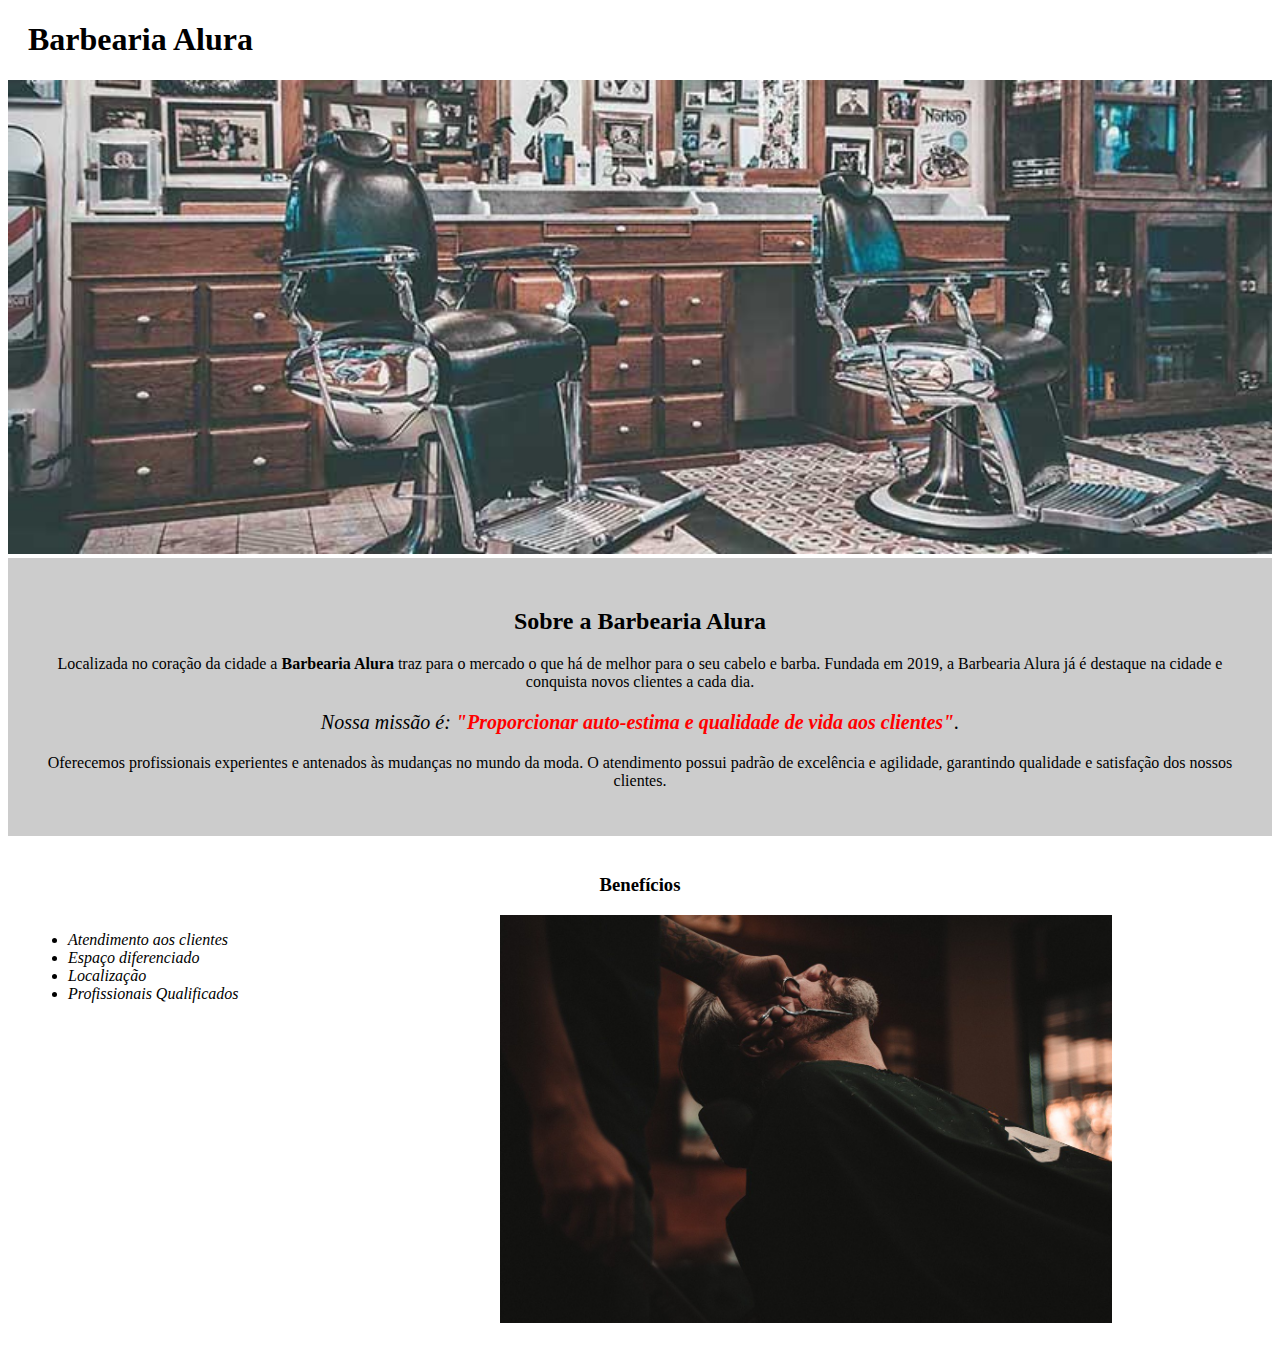
==== index.html @ 92522970 "HTML5 and CSS3 - Part 1" ====
<!-- This is a comment -->
<!-- indica qual a versao de html esta sendo utilizada. No caso, a mais recente! -->
<!DOCTYPE html>



<!--Tag html de conteudo. Para indicar o codigo html => marca o conteúdo a ser renderizado no navegador. E indicacao do idioma utilizado na pagina: Portugues do Brasil-->
<html lang="pt-br">


    <head>

         <!--configurar a codificacao de caracteres utilizado.... para mostrar corretamente os acentos, simbolos, etc-->
        <meta charset="UTF-8">

        <!--Configurar o titulo da pagina-->
        <title>Barbearia Alura</title>

        <!--indica onde o arquivo css esta para fazer a ligacao como folha de estilo (stylesheet)-->
        <link rel="stylesheet" href="style.css">

        <!-- para indicar as marcacoes de CSS-->
        <!--Essa tag poderia ser removida, ja que estamos utilizando um arquivo externo de CSS-->
        <style>            

        </style>

    </head>



    <body>

        <header>
            <h1 class="titulo-principal">Barbearia Alura</h1>
        </header>






        <img id="banner" src="banner.jpg">


        <!--Cria uma divisao no codigo para ser utilizado no CSS-->
        <div class="principal">

            <h2 class="titulo-centralizado">Sobre a Barbearia Alura</h2>

            <p>Localizada no coração da cidade a <strong>Barbearia Alura</strong> traz para o mercado o que há de melhor para o seu cabelo e barba. Fundada em 2019, 
                a Barbearia Alura já é destaque na cidade e conquista novos clientes a cada dia.</p>
            
            <p id="missao"><em>Nossa missão é: <strong>"Proporcionar auto-estima e qualidade de vida aos clientes"</strong>.</em></p>
        
            <p>Oferecemos profissionais experientes e antenados às mudanças no mundo da moda. O atendimento possui padrão de excelência e agilidade,
                garantindo qualidade e satisfação dos nossos clientes.</p>

        </div>
        

        <div class="beneficios">
        
            <h3 class="titulo-centralizado">Benefícios</h3>

            <!--Criar uma lista nao ordenada => ul   ... Para uma lista ordenada => ol-->
            <ul>
                <li class="itens">Atendimento aos clientes</li>
                <li class="itens">Espaço diferenciado</li>
                <li class="itens">Localização</li>
                <li class="itens">Profissionais Qualificados</li>
            </ul>

            <img src="beneficios.jpg" class="imagemBeneficios">

        </div>

    </body>



 









 </html>
---- style.css ----
#banner{
    width: 100%;
}


.titulo-principal{
    padding-left: 20px;
}



.principal{
    background: #cccccc;
    padding: 30px;
}

.titulo-centralizado{
    text-align: center;
}

p {
    text-align: center;
}

/*para referenciar uma identificacao, utiliza-se a tralha (#)*/
#missao{
    font-size: 20px;
}

em strong{
    color: #FF0000;
}

/*para referenciar uma classe, utiliza-se o "ponto"*/
.itens{
    font-style: italic;
}

.beneficios{
    background: #FFFFFF; 
    padding: 20px;  
}



ul{
    display: inline-block;
    vertical-align: top;
    width: 20%;
    margin-right: 15%;
}



.imagemBeneficios{
    width: 50%;
}
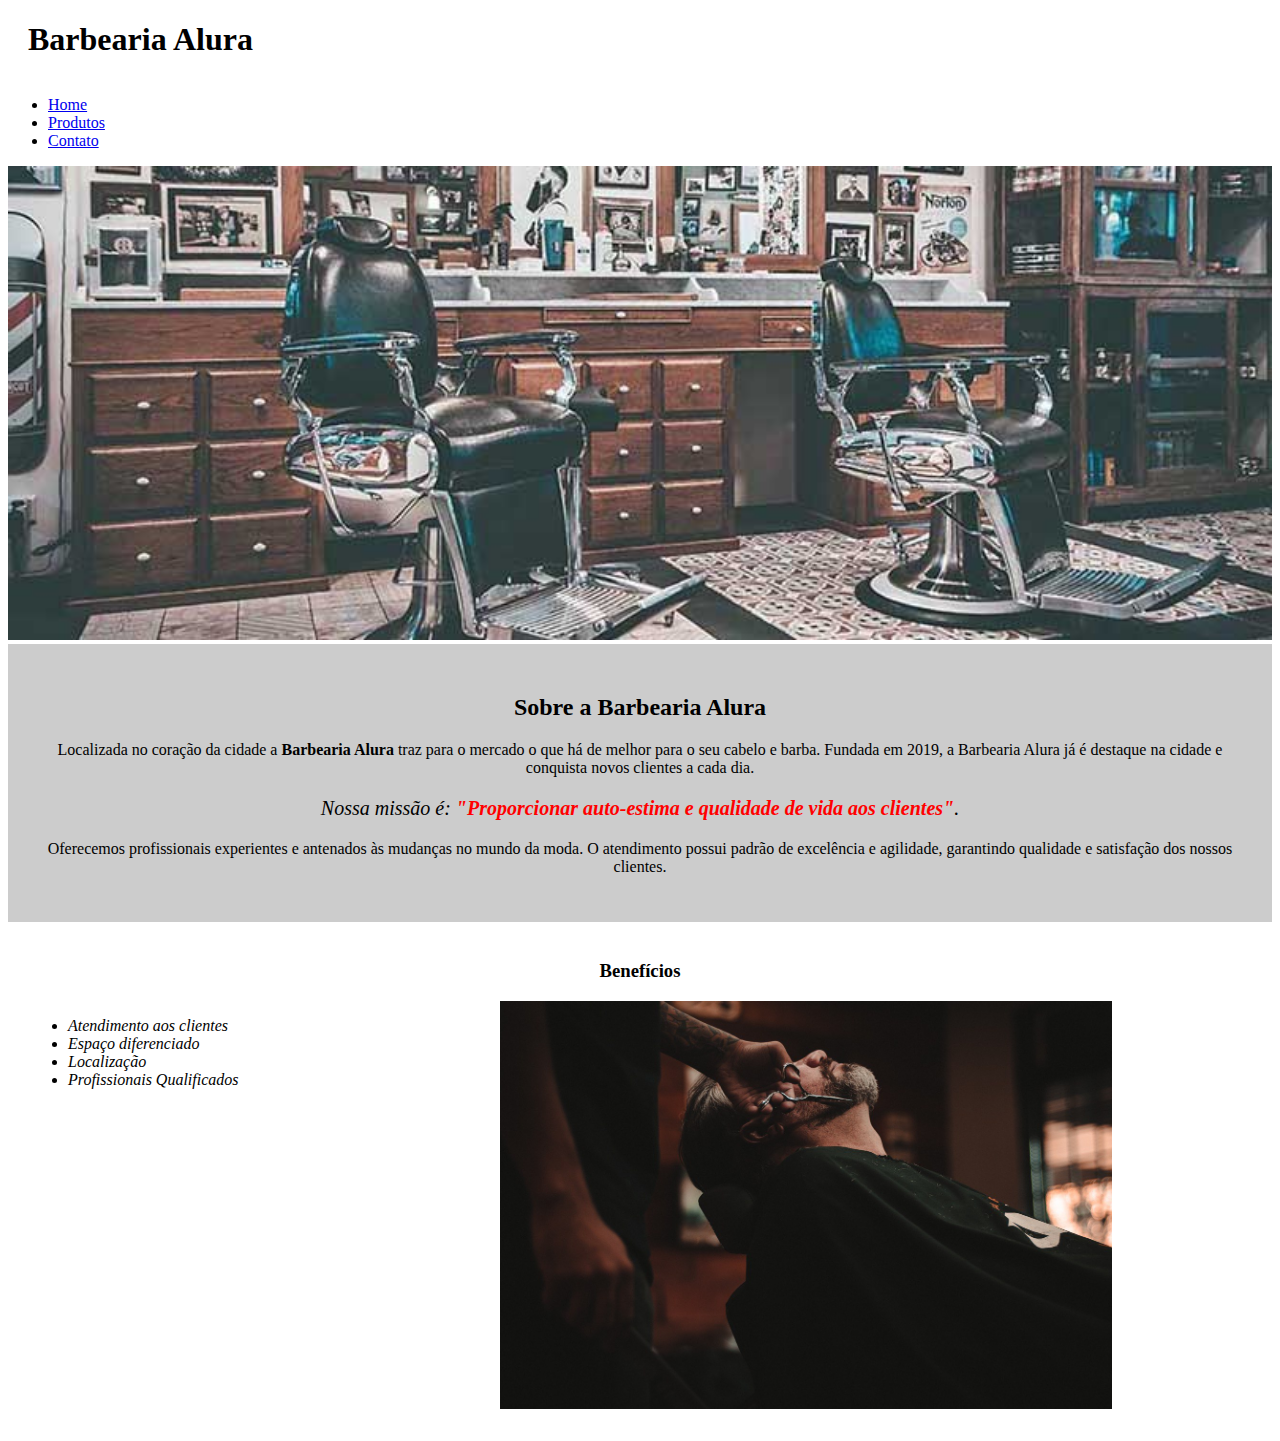
==== commit d52630e0: "HTML5 and CSS3 - Part 3 ALURA" ====
--- a/index.html
+++ b/index.html
@@ -17,7 +17,7 @@
         <title>Barbearia Alura</title>
 
         <!--indica onde o arquivo css esta para fazer a ligacao como folha de estilo (stylesheet)-->
-        <link rel="stylesheet" href="style.css">
+        <link rel="stylesheet" href="style-home.css">
 
         <!-- para indicar as marcacoes de CSS-->
         <!--Essa tag poderia ser removida, ja que estamos utilizando um arquivo externo de CSS-->
@@ -33,6 +33,14 @@
 
         <header>
             <h1 class="titulo-principal">Barbearia Alura</h1>
+            <nav>
+                <ul>
+                    <!--Criar links entre as paginas. Utiliza-se a tag "a" de anchor e href para passar o endereco do link-->
+                    <li><a href="index.html">Home</a></li>
+                    <li><a href="produtos.html">Produtos</a></li>
+                    <li><a href="contato.html">Contato</a></li>
+                </ul>
+            </nav>
         </header>
 
 
--- a/style-home.css
+++ b/style-home.css
@@ -0,0 +1,58 @@
+
+#banner{
+    width: 100%;
+}
+
+
+.titulo-principal{
+    padding-left: 20px;
+}
+
+
+
+.principal{
+    background: #cccccc;
+    padding: 30px;
+}
+
+.titulo-centralizado{
+    text-align: center;
+}
+
+p {
+    text-align: center;
+}
+
+/*para referenciar uma identificacao, utiliza-se a tralha (#)*/
+#missao{
+    font-size: 20px;
+}
+
+em strong{
+    color: #FF0000;
+}
+
+/*para referenciar uma classe, utiliza-se o "ponto"*/
+.itens{
+    font-style: italic;
+}
+
+.beneficios{
+    background: #FFFFFF; 
+    padding: 20px;  
+}
+
+
+
+ul{
+    display: inline-block;
+    vertical-align: top;
+    width: 20%;
+    margin-right: 15%;
+}
+
+
+
+.imagemBeneficios{
+    width: 50%;
+}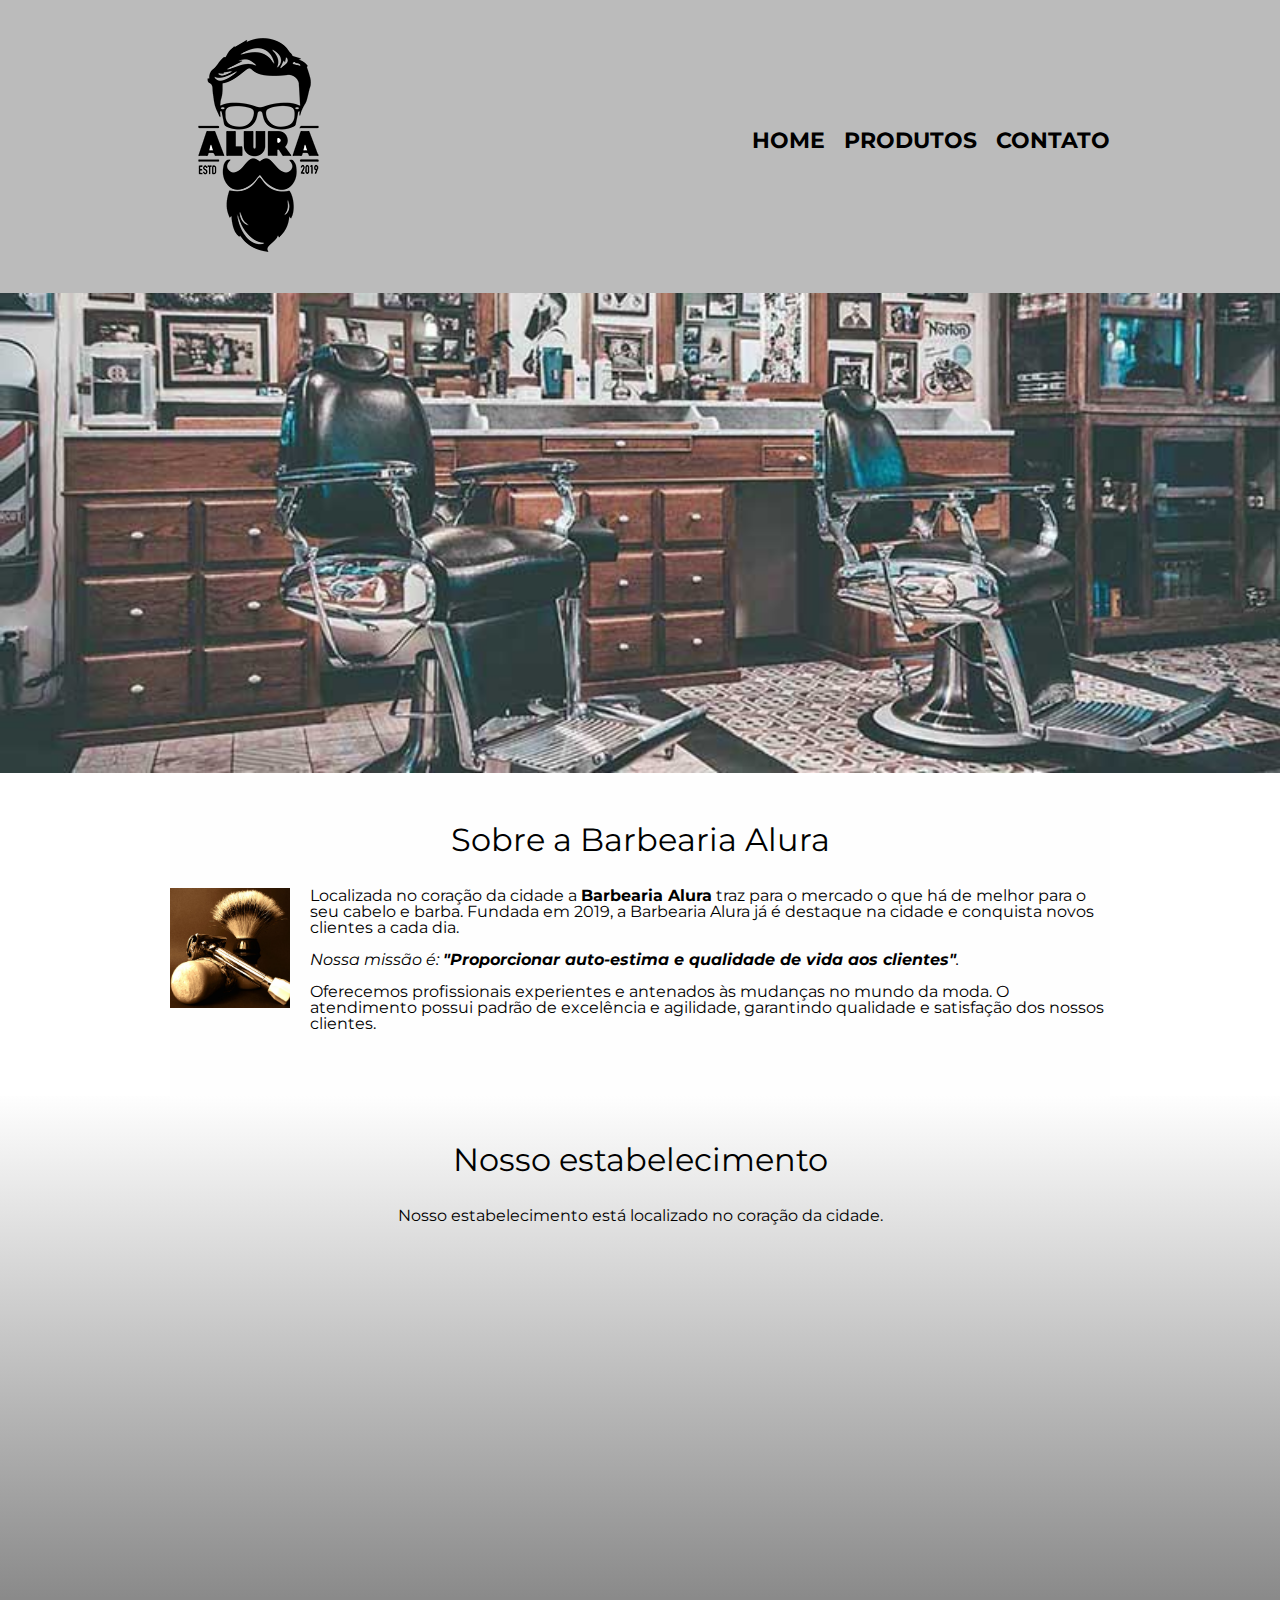
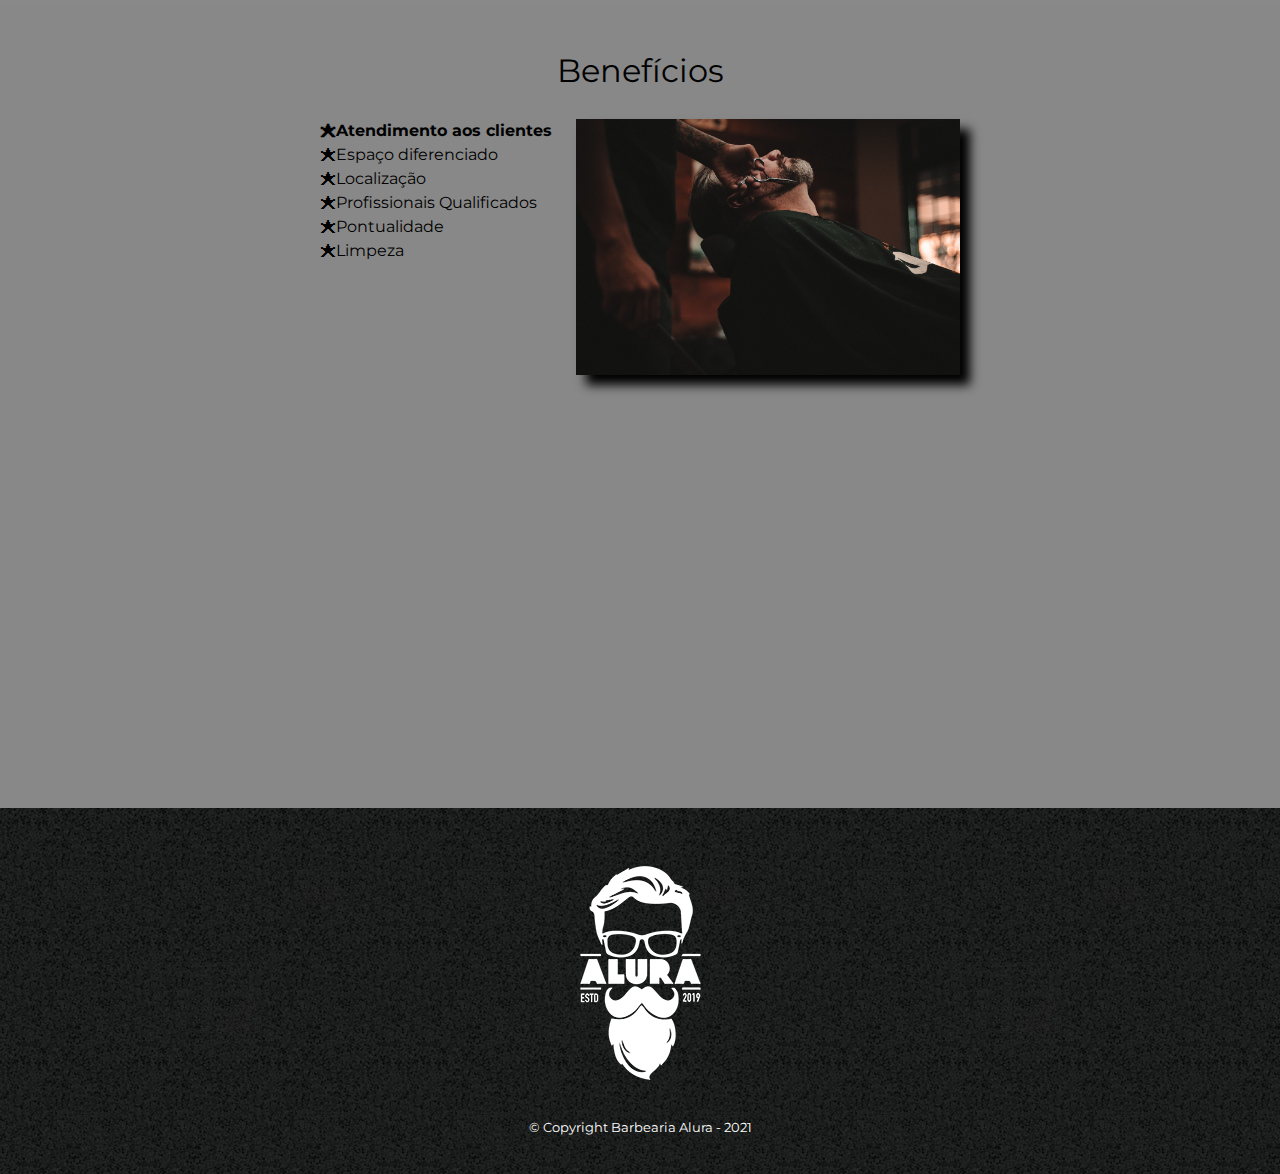
==== commit 7bd10b33: "HTML5 and CSS3 - Part 4" ====
--- a/index.html
+++ b/index.html
@@ -12,12 +12,16 @@
 
          <!--configurar a codificacao de caracteres utilizado.... para mostrar corretamente os acentos, simbolos, etc-->
         <meta charset="UTF-8">
+        <!--para tornar a pagina responsivel. Se adaptar o site para dispositivos moveis-->
+        <meta name="viewport" content="width=device-width">
 
         <!--Configurar o titulo da pagina-->
         <title>Barbearia Alura</title>
 
-        <!--indica onde o arquivo css esta para fazer a ligacao como folha de estilo (stylesheet)-->
-        <link rel="stylesheet" href="style-home.css">
+        <!--indica onde o arquivo css esta para fazer a ligacao como folha de estilo (stylesheet)-->        
+        <link rel="stylesheet" href="reset.css">
+        <link rel="stylesheet" href="style.css">
+        <link href="https://fonts.googleapis.com/css2?family=Montserrat&display=swap" rel="stylesheet">  <!--Importar fonte externa-->
 
         <!-- para indicar as marcacoes de CSS-->
         <!--Essa tag poderia ser removida, ja que estamos utilizando um arquivo externo de CSS-->
@@ -32,15 +36,17 @@
     <body>
 
         <header>
-            <h1 class="titulo-principal">Barbearia Alura</h1>
-            <nav>
-                <ul>
-                    <!--Criar links entre as paginas. Utiliza-se a tag "a" de anchor e href para passar o endereco do link-->
-                    <li><a href="index.html">Home</a></li>
-                    <li><a href="produtos.html">Produtos</a></li>
-                    <li><a href="contato.html">Contato</a></li>
-                </ul>
-            </nav>
+            <div class="caixa">
+                <h1><img src="logo.png"></h1>            
+                <nav>
+                    <ul>
+                        <!--Criar links entre as paginas. Utiliza-se a tag "a" de anchor e href para passar o endereco do link-->
+                        <li><a href="index.html">Home</a></li>
+                        <li><a href="produtos.html">Produtos</a></li>
+                        <li><a href="contato.html">Contato</a></li>
+                    </ul>
+                </nav>
+            </div>
         </header>
 
 
@@ -48,40 +54,87 @@
 
 
 
-        <img id="banner" src="banner.jpg">
+        <img class="banner" src="banner.jpg">
 
 
-        <!--Cria uma divisao no codigo para ser utilizado no CSS-->
-        <div class="principal">
+        <main>
+            <!--Cria uma sessão no codigo para ser utilizado no CSS. A diferenca entre <div> e <section> esta no fato de que a <section> eh utilizada
+               para quando o bloco for semantico, ou seja, onde o conteudo tenha o mesmo significado, o mesmo sentido. -->
+            <section class="principal">
 
-            <h2 class="titulo-centralizado">Sobre a Barbearia Alura</h2>
+                <h2 class="titulo-principal">Sobre a Barbearia Alura</h2>
 
-            <p>Localizada no coração da cidade a <strong>Barbearia Alura</strong> traz para o mercado o que há de melhor para o seu cabelo e barba. Fundada em 2019, 
-                a Barbearia Alura já é destaque na cidade e conquista novos clientes a cada dia.</p>
+                <img class="utensilios" src="utensilios.jpg" alt="Utensilios de um barbeiro.">
+
+                <p>Localizada no coração da cidade a <strong>Barbearia Alura</strong> traz para o mercado o que há de melhor para o seu cabelo e barba. Fundada em 2019, 
+                    a Barbearia Alura já é destaque na cidade e conquista novos clientes a cada dia.</p>
+                
+                <p id="missao"><em>Nossa missão é: <strong>"Proporcionar auto-estima e qualidade de vida aos clientes"</strong>.</em></p>
             
-            <p id="missao"><em>Nossa missão é: <strong>"Proporcionar auto-estima e qualidade de vida aos clientes"</strong>.</em></p>
-        
-            <p>Oferecemos profissionais experientes e antenados às mudanças no mundo da moda. O atendimento possui padrão de excelência e agilidade,
-                garantindo qualidade e satisfação dos nossos clientes.</p>
+                <p>Oferecemos profissionais experientes e antenados às mudanças no mundo da moda. O atendimento possui padrão de excelência e agilidade,
+                    garantindo qualidade e satisfação dos nossos clientes.</p>
 
-        </div>
-        
+            </section>
+            
 
-        <div class="beneficios">
-        
-            <h3 class="titulo-centralizado">Benefícios</h3>
+            <section class="mapa">
 
-            <!--Criar uma lista nao ordenada => ul   ... Para uma lista ordenada => ol-->
-            <ul>
-                <li class="itens">Atendimento aos clientes</li>
-                <li class="itens">Espaço diferenciado</li>
-                <li class="itens">Localização</li>
-                <li class="itens">Profissionais Qualificados</li>
-            </ul>
+                <h3 class="titulo-principal">Nosso estabelecimento</h3>
+                <p>Nosso estabelecimento está localizado no coração da cidade.</p>
 
-            <img src="beneficios.jpg" class="imagemBeneficios">
+                <div class="mapa-conteudo">
+                    <iframe
+                        src="https://www.google.com/maps/embed?pb=!1m18!1m12!1m3!1d3656.4483278365396!2d-46.63466568562861!3d-23.588249068469487!2m3!1f0!2f0!3f0!3m2!1i1024!2i768!4f13.1!3m3!1m2!1s0x94ce5a2b2ed7f3a1%3A0xab35da2f5ca62674!2sCaelum!5e0!3m2!1spt-BR!2sbr!4v1568814489656!5m2!1spt-BR!2sbr"
+                        width="100%" height="300" frameborder="0" style="border:0;" allowfullscreen=""></iframe>
+                </div>
 
-        </div>
+            </section>
+
+
+
+
+            <section class="beneficios">
+            
+                <h3 class="titulo-principal">Benefícios</h3>
+
+
+
+                <div class="conteudo-beneficios">
+                    <!--Criar uma lista nao ordenada => ul   ... Para uma lista ordenada => ol-->
+                    <ul class="lista-beneficios">
+                        <li class="itens">Atendimento aos clientes</li>
+                        <li class="itens">Espaço diferenciado</li>
+                        <li class="itens">Localização</li>
+                        <li class="itens">Profissionais Qualificados</li>
+                        <li class="itens">Pontualidade</li>
+                        <li class="itens">Limpeza</li>
+                    </ul><img src="beneficios.jpg" class="imagem-beneficios">
+
+                </div>
+
+
+
+
+                <div class="video">
+
+                    <iframe width="100%" height="315" src="https://www.youtube.com/embed/wcVVXUV0YUY" title="YouTube video player"
+                        frameborder="0" allow="accelerometer; autoplay; clipboard-write; encrypted-media; gyroscope; picture-in-picture"
+                        allowfullscreen></iframe>
+
+                </div>
+
+            </section>
+            
+
+       </main>
+
+
+        <footer>
+            <img src="logo-branco.png">
+            <p class="copyright">&copy; Copyright Barbearia Alura - 2021</p>
+        </footer>
+
+
 
     </body>
 
--- a/style.css
+++ b/style.css
@@ -0,0 +1,345 @@
+
+body{
+    font-family: 'Montserrat', sans-serif;  /*aplicar a fonte externa em todo o body*/
+}
+
+header{
+    background: #BBBBBB;
+    padding: 20px 0;
+}
+
+.caixa{
+    position: relative;
+    width: 940px;
+    margin: 0 auto;
+}
+
+nav{
+    position: absolute;
+    top: 110px;
+    right: 0;
+}
+
+nav li{
+    display: inline; 
+    /*espacamento externo. Posicao dos espacamentos: top right bottom left */
+    margin: 0 0 0 15px;   
+}
+
+nav a{
+    text-transform: uppercase;
+    color: #000000;
+    font-weight: bold;
+    font-size: 22px;
+    text-decoration: none;
+}
+
+/*monitora o comportamento de quando o mouse estiver por cima da tag em questao. Neste caso, quando
+o mouse estiver em cima dos itens de navegacao*/
+nav a:hover{
+    color: #C78C19;
+    text-decoration: underline;
+}
+
+.produtos{
+    width: 940px;
+    margin: 0 auto;
+    padding: 50px 0;
+}
+
+.produtos li{
+    display: inline-block;
+    text-align: center;
+    width: 30%;
+    vertical-align: top;   
+    margin: 0 1.5%;
+    padding: 30px 20px;
+    box-sizing: border-box;
+    border-color: #000000;
+    border-width: 2px;
+    border-style: solid;
+    /*A borda tambem pode ser declarada em uma so linha==> border: 2px solid #000000;*/
+    border-radius: 10px;
+
+}
+
+.produtos li:hover{
+    border-color: #C78C19;
+}
+
+/*muda o comportamento da tag para quando houver click do mouse*/
+.produtos li:active{
+    border-color: #088C19;
+}
+
+
+/*muda o comportamento da tag "h2" quando o mouse estiver por cima da estrutura "li" da classe "produtos"*/
+.produtos li:hover h2{
+    font-size: 34px;
+
+}
+
+
+.produtos h2{
+    font-size: 30px;
+    font-weight: bold;
+}
+
+.produto-descricao{
+    font-size: 18px;
+}
+
+.produto-preco{
+    font-size: 22px;
+    font-weight: bold;
+    margin-top: 10px;
+}
+
+footer{
+    text-align: center;
+    background: url("bg.jpg");
+    padding: 40px 0;
+}
+
+.copyright{
+    color: #FFFFFF;
+    font-size: 13px;
+    margin-top: 20px;
+}
+
+main{
+    
+}
+
+form{
+    margin: 40px 0;       
+}
+
+form label, form legend{
+    display: block;
+    font-size: 20px;
+    margin: 0 0 10px;
+}
+
+/*aplicando a virgula, indica que estamos aplicando as mesmas configuracoes
+    para ambos*/
+/*form input, form textarea{
+    display: block;
+    margin: 0 0 20px;
+    padding: 10px 25px;
+    width: 50%;
+}*/
+
+.input-padrao{
+    display: block;
+    margin: 0 0 20px;
+    padding: 10px 25px;
+    width: 50%;
+}
+
+.checkbox{
+    margin: 20px 0;
+}
+
+
+.enviar{
+    width: 40%;
+    padding: 15px 0;
+    background: orange;
+    color: white;
+    font-weight: bold;
+    font-size: 18px;
+    border: none;
+    border-radius: 5px;
+    transition: 1s all;
+    cursor: pointer;
+
+}
+
+.enviar:hover{
+    background: darkorange;
+    transform: scale(1.2);      /*aumenta proporcionalmente todas as coisas em 20%*/
+    
+}
+
+table{
+    margin: 20px 0 40px;
+}
+
+thead{
+    background: #555555;
+    color: white;
+    font-weight: bold;
+}
+
+td, th{
+    border: 1px solid black;
+    padding: 8px 15px;
+}
+
+
+/*CSS da pagina inicial */
+.banner{
+    width: 100%;
+}
+
+.titulo-principal{
+    text-align: center;
+    font-size: 2em;  /*em significa uma medida proporcional... neste caso 2x o tamanho padrao da fonte*/
+    margin: 0 0 1em;
+    clear: left;  /*limpar o float aplicado do lado esquerdo*/
+ }
+
+
+.principal{
+    padding: 3em 0;
+    background: #FEFEFE;
+    width: 940px;
+    margin: 0 auto;
+}
+
+
+.principal p{
+    margin: 0 0 1em;
+}
+
+.principal strong{
+    font-weight: bold;
+}
+
+.principal em{
+    font-style: italic;
+}
+
+.utensilios{
+    width: 120px;
+    float: left;   /*Descolar o elemento na lateral e deixar os outros elementos ao redor*/
+    margin: 0 20px 20px 0;  /*top right bottom left*/
+}
+
+
+.mapa{
+    padding: 3em 0;
+    background: linear-gradient(#FEFEFE, #888888);   /*faz um gradiente entre as cores indicadas*/
+}
+
+.mapa-conteudo{
+    width: 940px;
+    margin: 0 auto;
+}
+
+.mapa p{
+    margin: 0 0 2em;
+    text-align: center;
+}
+
+
+
+.beneficios{
+    padding: 3em 0;
+    background: #888888;
+}
+
+.conteudo-beneficios{
+    width: 640px;
+    margin: 0 auto;
+}
+
+.lista-beneficios{
+    width: 40%;
+    display: inline-block;
+    vertical-align: top;
+}
+
+.itens{
+    line-height: 1.5;
+}
+
+.itens:first-child{             /*pseudo classe -> para selecionar o primeiro elemento (=first-child).... ou ultimo item (= last-child)
+                                    ou n item (= nth-child(4) => para o quarto elemento*/
+                                /*ou tambem nth-child(2n) => para selecionar todos elementos pares*/
+    font-weight: bold;
+}
+
+
+/*indica para o CSS que na classe .itens na posicao antes do conteudo ira mostrar o simbolo indicado. O mesmo pode ser feito com a propriedade ":after*/
+.itens:before{
+    content: "🟊";
+}
+
+
+.imagem-beneficios{
+    width: 60%;
+    opacity: 1;
+    transition: 400ms;
+    box-shadow: 10px 10px 10px 0 #000000;
+}
+
+
+.imagem-beneficios:hover{
+    opacity: 0.3; 
+}
+
+
+.video{
+    width: 560px;
+    margin: 2em auto;
+}
+
+
+/*realiza uma pesquisa no navegador para saber qual o tamanho utilizado para a tela*/
+@media screen and (max-width: 480px){ /*para telas que apresentao uma largura de ate 480px, aplicar o seguinte CSS*/
+   .caixa, .principal, .conteudo-beneficios, .mapa-conteudo, .video{
+       width: auto;
+   }
+
+   h1{
+       text-align: center;
+   }
+
+   nav{
+       position: static;
+   }
+
+   .lista-beneficios, .imagem-beneficios{
+       width: 100%;
+   }
+
+
+
+    
+}
+
+
+
+
+
+
+
+
+
+/*Seletores avancados CSS
+
+Seletor ">", para acessar os filhos de determinado elemento. Por exemplo, para acessar todos os "p" dentro de "main":
+
+main > p {
+}
+
+Seletor "+", para acessar o primeiro irmão de determinado elemento. Por exemplo, para acessar o primeiro "p" após um "img":
+
+img + p {
+}
+
+
+Seletor "~", para acessar todos os irmãos de determinado elemento. Por exemplo, para acessar todos os "p" após um "img":
+
+img ~ p {
+}
+
+
+Seletor "not", para acessar os elementos, exceto algum. Por exemplo, para acessar todos os "p" dentro de "main", exceto o "p" que tem "id" "missao":
+
+main p:not(#missao) {
+}
+
+*/